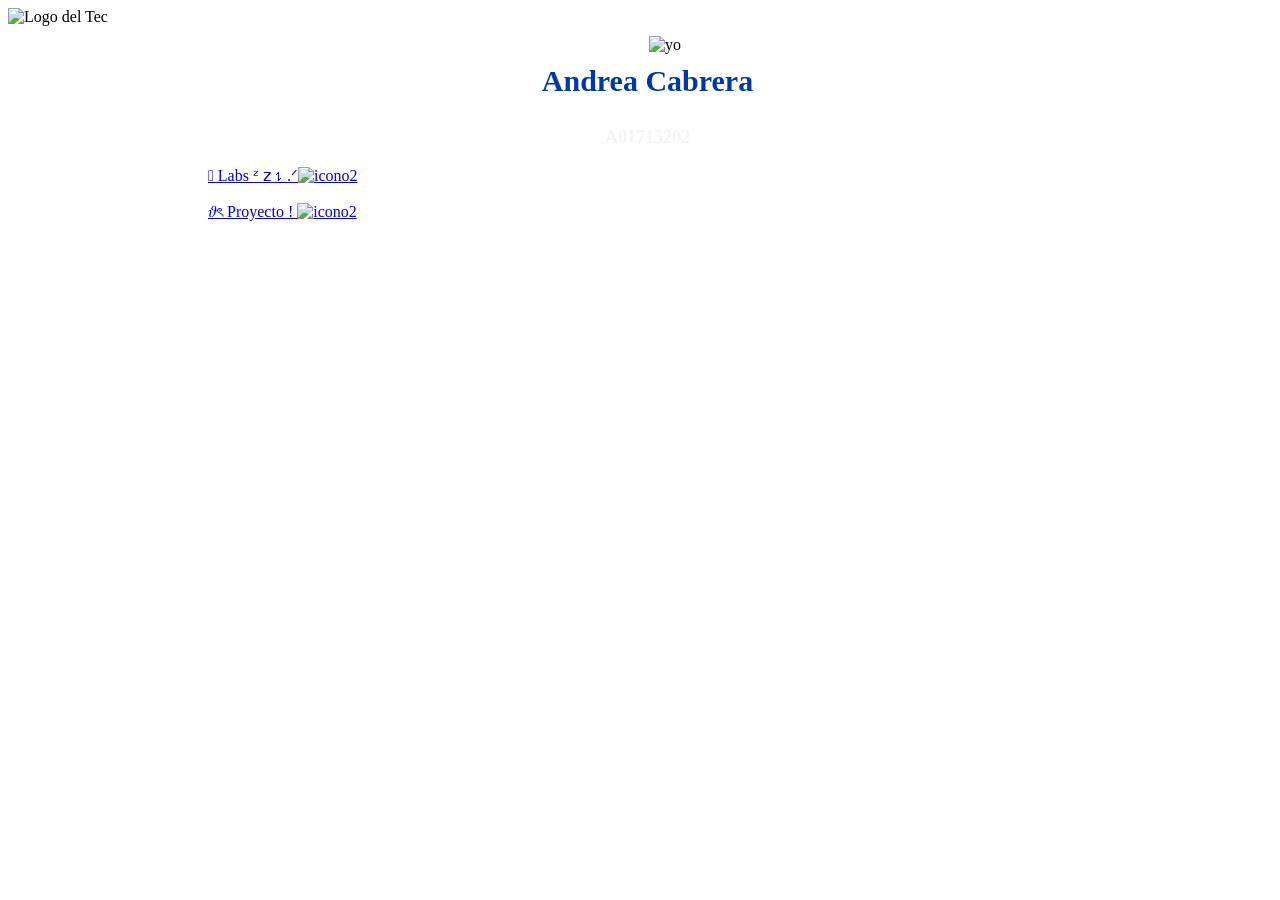
==== lab 1/index.html @ d2956aa1 "Add files via upload" ====
<!DOCTYPE html>
<html lang="es">
<head>
  <meta charset="UTF-8">
  <title>Presentación</title>
  <link rel="icon" type="image/png" sizes="16x16" href="imagenes/blue.ico">
  <link rel="stylesheet" href="style.css">
  <link rel="stylesheet" href="https://cdnjs.cloudflare.com/ajax/libs/font-awesome/6.4.0/css/all.min.css">
  <link rel="preconnect" href="https://fonts.googleapis.com">
  <link rel="preconnect" href="https://fonts.gstatic.com" crossorigin>
  <link href="https://fonts.googleapis.com/css2?family=Google+Sans:ital,opsz,wght@0,17..18,400..700;1,17..18,400..700&family=Lora:ital,wght@0,400..700;1,400..700&display=swap" rel="stylesheet">
</head>
<body>

  <div class="contenedor">
    <div class="logo">
      <img src="imagenes/logotec.png" alt="Logo del Tec">
    </div>

    <div class="contenido">  
      <div style="display: flex; flex-direction: column; align-items: center; margin-left:50px; margin-top: 10px;">
        <div class="fotodperfil">  
          <img src="imagenes/wanderer.jpg" alt="yo">
        </div>
        <h2 class="fade-slide" style="margin-left:-35px; margin-top: 10px; font-size: 30px; color: #0039a6;"><strong>Andrea Cabrera </strong></h2>
        <p class="fade-slide" style="margin-left: -35px; margin-top: 4px; font-size: 18px; color: #f6f3f3;"><strong>A01715202</strong></p>
      </div>

      <div class="perfil" style="margin-left: 200px; margin-top: 0px; margin-right: 25px;">
         <div class="decoracion"></div>
         <div class="decoracion2"></div>
         
        <div class="contacto">
         
          <nav >
          <div><a href="lab 0/index.html"><span>𖦹 Labs ᶻ 𝗓 𐰁 .ᐟ<img src="imagenes/wantarea.png" alt="icono2" class="icono2"></span></a></div>
          <br>
          <div><a href="proyecto/"><span> 𝜗ৎ Proyecto ! <img src="imagenes/wanlibros.png" alt="icono2" class="icono2"></span></a></div>
          </nav>
        </div>
      </div>
    </div>
  </div>

</body>
</html>
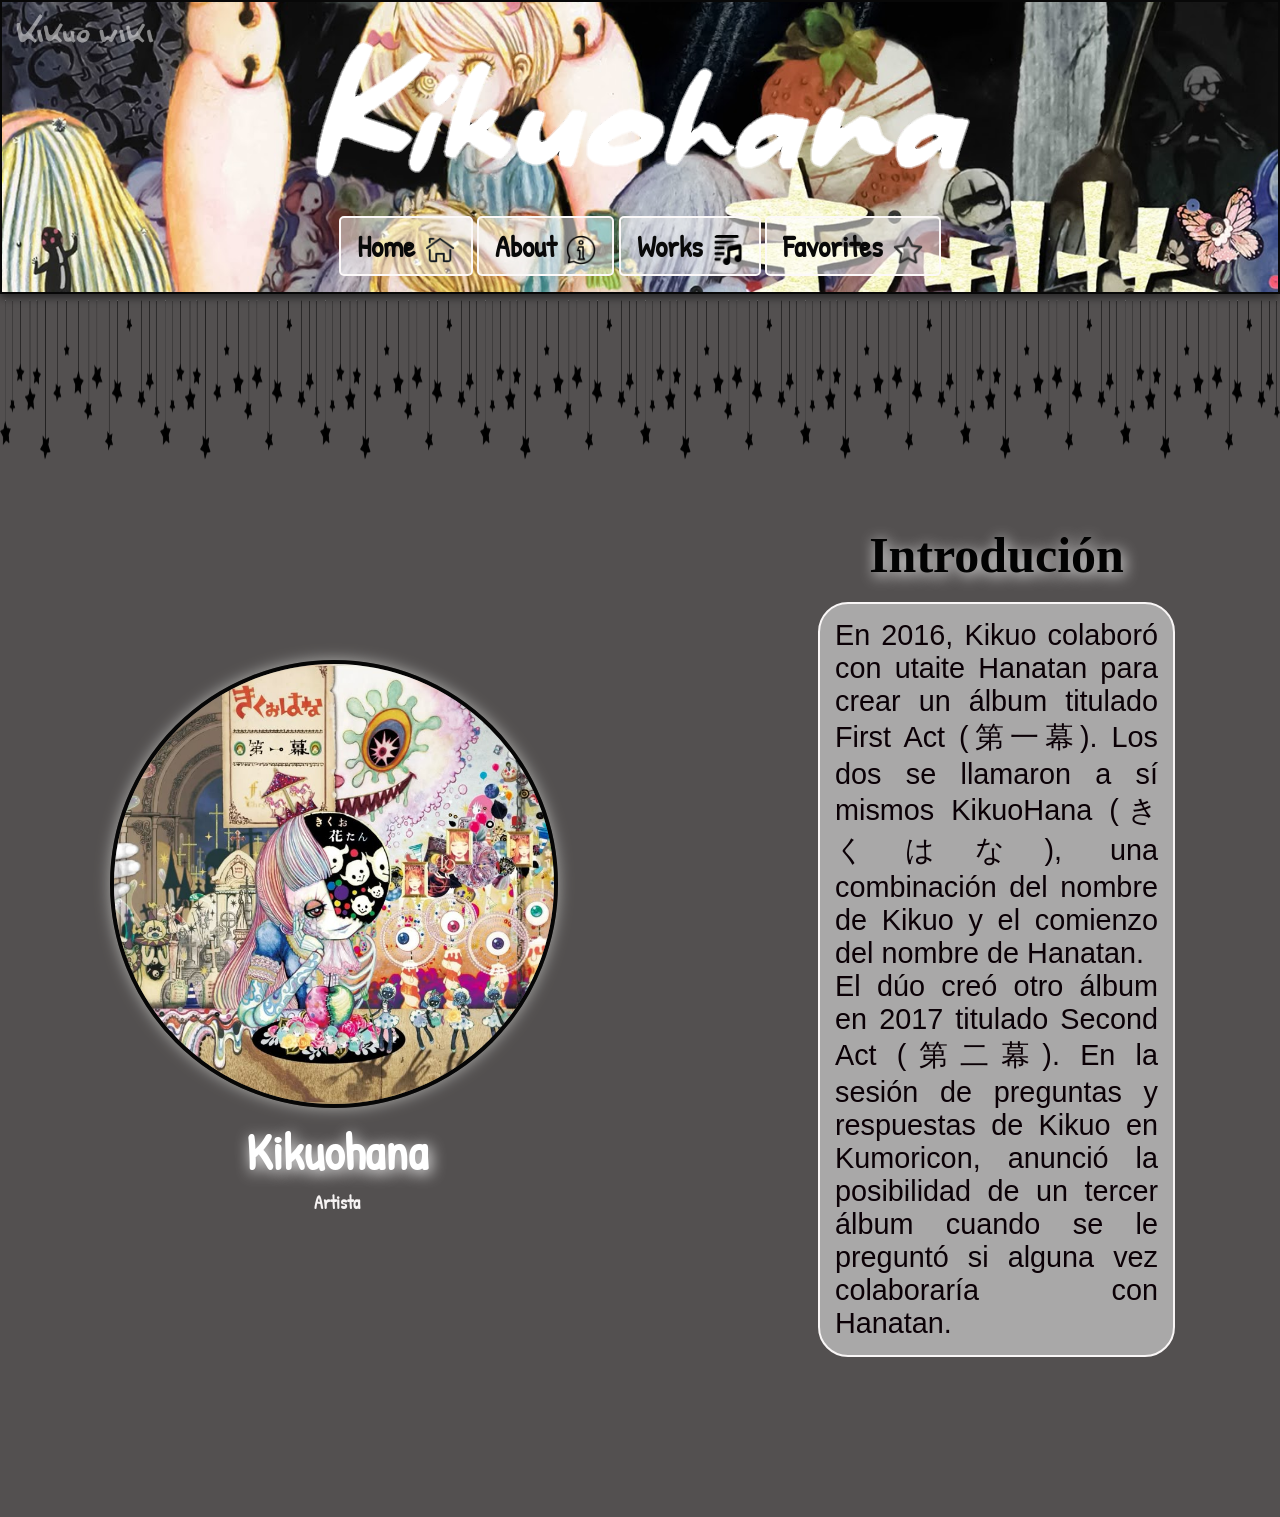
==== commit f540df66: "Add files via upload" ====
--- a/lab 1/index.html
+++ b/lab 1/index.html
@@ -2,45 +2,77 @@
 <html lang="es">
 <head>
   <meta charset="UTF-8">
-  <title>Presentación</title>
-  <link rel="icon" type="image/png" sizes="16x16" href="imagenes/blue.ico">
+  <title>Kikuohana</title>
+  <link rel="icon" type="image/png" sizes="16x16" href="imagenes/descargar (11).jpeg">
   <link rel="stylesheet" href="style.css">
   <link rel="stylesheet" href="https://cdnjs.cloudflare.com/ajax/libs/font-awesome/6.4.0/css/all.min.css">
   <link rel="preconnect" href="https://fonts.googleapis.com">
   <link rel="preconnect" href="https://fonts.gstatic.com" crossorigin>
   <link href="https://fonts.googleapis.com/css2?family=Google+Sans:ital,opsz,wght@0,17..18,400..700;1,17..18,400..700&family=Lora:ital,wght@0,400..700;1,400..700&display=swap" rel="stylesheet">
+  <link rel="preconnect" href="https://fonts.googleapis.com">
+  <link rel="preconnect" href="https://fonts.gstatic.com" crossorigin>
+  <link href="https://fonts.googleapis.com/css2?family=Comfortaa:wght@300..700&family=Google+Sans:ital,opsz,wght@0,17..18,400..700;1,17..18,400..700&family=Lora:ital,wght@0,400..700;1,400..700&family=Patrick+Hand&display=swap" rel="stylesheet">
 </head>
+ 
 <body>
-
-  <div class="contenedor">
-    <div class="logo">
-      <img src="imagenes/logotec.png" alt="Logo del Tec">
-    </div>
+  
+    <img src="imagenes/Site-logo.webp" alt="icono3" class="icono3">
+    <header>
+          
+            <img src="imagenes/kikuohana2.png" alt="kikuo" /> 
+        <nav>
+           
+            <a href="index.html"><span>Home<img src="imagenes/3643769-building-home-house-main-menu-start_113416.ico" alt="icono2" class="icono2"> </span></a>
+            <a href="about.html" ><span>About<img src="imagenes/help_information_chat_bubble_info_about_communications_speech_icon_258982.ico" alt="icono2" class="icono2"></span></a>
+            <a href="works.html" ><span>Works<img src="imagenes/songplaylist_120606.ico" alt="icono2" class="icono2"></span></a>
+         
+        <a href= "favorites.html"><span>Favorites<img src="imagenes/scheme_star_favorite_3421.ico" alt="icono2" class="icono2"></span></a>
+            
+        </nav>
+    </header>
+         <div class="decoracion"></div>
+         <br>
+         <br>
+         <br>
+        <br>
 
     <div class="contenido">  
       <div style="display: flex; flex-direction: column; align-items: center; margin-left:50px; margin-top: 10px;">
         <div class="fotodperfil">  
-          <img src="imagenes/wanderer.jpg" alt="yo">
+          <img src="imagenes/perfil.jpeg" alt="yo">
         </div>
-        <h2 class="fade-slide" style="margin-left:-35px; margin-top: 10px; font-size: 30px; color: #0039a6;"><strong>Andrea Cabrera </strong></h2>
-        <p class="fade-slide" style="margin-left: -35px; margin-top: 4px; font-size: 18px; color: #f6f3f3;"><strong>A01715202</strong></p>
+   
+        <h2 class="fade-slide" style="margin-left:-35px; margin-top: 10px; font-size: 50px;  font-family: 'Patrick Hand'; color:white; "><strong>Kikuohana </strong></h2>
+        <p class="fade-slide" style="margin-left: -35px; margin-top: 4px; font-size: 18px;  font-family: 'Patrick Hand'; color: #f6f3f3;"><strong>Artista</strong></p>
       </div>
 
       <div class="perfil" style="margin-left: 200px; margin-top: 0px; margin-right: 25px;">
-         <div class="decoracion"></div>
-         <div class="decoracion2"></div>
          
-        <div class="contacto">
          
-          <nav >
-          <div><a href="lab 0/index.html"><span>𖦹 Labs ᶻ 𝗓 𐰁 .ᐟ<img src="imagenes/wantarea.png" alt="icono2" class="icono2"></span></a></div>
-          <br>
-          <div><a href="proyecto/"><span> 𝜗ৎ Proyecto ! <img src="imagenes/wanlibros.png" alt="icono2" class="icono2"></span></a></div>
-          </nav>
-        </div>
+        <section class="hero">
+        
+
+    <h2>Introdución</h2>
+    <br>
+    <div class="cuadro-transparente">
+        <p>
+            En 2016, Kikuo colaboró con utaite Hanatan para crear
+            un álbum titulado First Act (第一幕). Los dos se llamaron
+            a sí mismos KikuoHana (きくはな), una combinación del
+            nombre de Kikuo y el comienzo del nombre de Hanatan.
+       <br>
+            El dúo creó otro álbum en 2017 titulado Second Act
+            (第二幕). En la sesión de preguntas y respuestas de Kikuo
+            en Kumoricon, anunció la posibilidad de un tercer álbum
+            cuando se le preguntó si alguna vez colaboraría con Hanatan.
+        </p>
+    </div>
+</section>
       </div>
     </div>
-  </div>
+  
 
+
+    
 </body>
 </html>
--- a/lab 1/style.css
+++ b/lab 1/style.css
@@ -0,0 +1,545 @@
+       body {
+    margin: 0;
+    padding: 0;
+    width: 100%;
+    max-width: 100%;
+    box-sizing: border-box;
+    font-family: Arial, sans-serif;
+    background-color: #535050;
+    background-position: center;
+    background-image: url('');
+        }   
+
+
+header 
+{
+            background-color: #000000;
+            color: rgb(22, 6, 17);
+            border: 2px solid rgb(8, 8, 8);
+            border-radius: 0px;
+            padding: 1rem;
+            text-align: center;
+            box-shadow: 0 4px 8px rgb(42, 41, 42);  
+            background-image: url('imagenes/bannerrr.jpg');   
+            background-repeat: no-repeat;
+            background-size: cover;
+            background-position: center;      
+        }
+
+ .section {
+            padding: 60px 20px;
+            max-width: 1200px;
+            margin: auto;
+          }
+      
+          .section h2 {
+            color: #000000;
+            font-size: 3rem;
+            margin-bottom: 1rem;
+            text-align: center;
+          }
+      
+          .section p {
+            font-size: 1.6rem;
+            line-height: 1.6;
+            text-align: center;
+          }
+
+.hero {
+            background: url('fotito.avif') center/cover no-repeat;
+            color: rgb(157, 71, 71);
+            text-align: center;
+            padding: 100px 20px;
+          }
+      
+.hero h2 {
+    color: #020202;
+    text-shadow: 2px 3px 15px #ffffff;
+    font-size: 50px;
+    font-family: cursive;  
+    text-align: center;
+    font-weight: bold;
+    margin: 0;
+          }
+
+h2 {
+    color: #020202;
+    text-shadow: 2px 3px 15px #ffffff;
+    font-size: 50px;
+    font-family: cursive;  
+    text-align: center;
+    font-weight: bold;
+    margin: 0;
+          }
+      
+.hero p {
+    color: #0b0006;
+    font-size: 1.8rem;
+    max-width: 1200px;
+    margin: 0 auto;
+          }
+      
+
+.logo {
+      position: absolute;
+      top: 30px;
+      left: 30px;
+      z-index: 3;
+    }
+
+    .logo img {
+      height: 60px;
+    }
+
+    .contenido {
+       display: flex;
+    align-items: center;
+    padding: 60px;
+    z-index: 2;
+    width: 100%;
+    max-width: 100%;
+    box-sizing: border-box;
+    color: #ffffff;
+    }
+
+    .fotodperfil {
+      width: 440px;
+      height: 440px;
+      border-radius: 50%;
+      background-color: #ffffff15;
+      border: 4px solid #060606;
+      margin-right: 40px;
+      display: flex;
+      justify-content: center;
+      align-items: center;
+      overflow: hidden;
+      animation: fadeIn 2s ease forwards, softGlow 3s ease-in-out infinite alternate;
+      opacity: 0;
+      transition: transform 0.4s ease-in-out;
+      box-shadow: 0 0 15px rgba(175, 175, 172, 0.982);
+    }
+
+    .fotodperfil:hover {
+      transform: scale(1.05);
+    }
+
+    .fotodperfil img {
+      width: 100%;
+      height: 100%;
+      object-fit: cover;
+    }
+
+    .perfil {
+      z-index: 2;
+      animation: fadeIn 2s ease forwards;
+      animation-delay: 0.5s;
+      opacity: 0;
+    }
+
+    @keyframes fadeIn {
+      to {
+        opacity: 1;
+      }
+    }
+
+    @keyframes softGlow {
+      0% {
+        box-shadow: 0 0 15px rgba(105, 105, 107, 0.881);
+      }
+      100% {
+        box-shadow: 0 0 25px rgb(100, 100, 101);
+      }
+    }
+
+    .fade-slide {
+      animation: slideFade 2s ease-out forwards;
+      opacity: 0;
+    }
+
+    @keyframes slideFade {
+      0% {
+        transform: translateX(-30px);
+        opacity: 0;
+      }
+      100% {
+        transform: translateX(0);
+        opacity: 1;
+      }
+    }
+
+    nav h2 {
+      margin: 0;
+      color: #0039a6;
+      font-size: 36px;
+      font-family: Georgia, 'Times New Roman', Times, serif;
+    }
+
+    nav p {
+      margin: 10px 0;
+      font-size: 80px;
+      color: #faf8fa;
+      font-family: Georgia, 'Times New Roman', Times, serif;
+    }
+
+    .contacto {
+      margin-top: 0px;
+      z-index: 1;
+    }
+
+    .contacto div {
+      margin-bottom: 10px;
+      font-size: 48px;
+      display: flex;
+      align-items: center;
+      color: #201e1f;
+      opacity: 0;
+      transform: translateY(20px);
+      animation: contactoFadeIn 0.8s ease-out forwards;
+    }
+
+    .contacto div:nth-child(1) { animation-delay: 0.6s; }
+    .contacto div:nth-child(2) { animation-delay: 0.8s; }
+    .contacto div:nth-child(3) { animation-delay: 1s; }
+    .contacto div:nth-child(4) { animation-delay: 1.2s; }
+
+    @keyframes contactoFadeIn {
+      to {
+        opacity: 1;
+        transform: translateY(0);
+      }
+    }
+
+
+         nav a {
+    display: inline-block;
+    border: 2px solid #fcf9f9;
+    font-family: 'Patrick Hand';
+    font-weight: bold;
+    margin-top: 1rem;
+    padding: 0.5rem 1rem;
+    background-color: rgba(255, 255, 255, 0.5);
+    color: rgb(9, 9, 9);
+    text-decoration: none;
+    font-size: 30px;
+    border-radius: 5px;
+    transition: background-color 0.3s;
+        }
+
+        nav a:hover {
+            background-color:rgb(207, 202, 205, 0.5);
+        }
+
+        nav a:hover span {
+            animation: bounce 0.7s ease;
+        }
+
+        nav a:hover {
+            cursor: pointer;
+        }
+
+        nav a:hover span {
+            animation: bounce 0.7s ease;
+        }
+
+        nav a span {
+            display: inline-block;
+            transition: transform 0.7s;
+        }
+
+        @keyframes bounce {
+            0%, 100% {
+                transform: translateY(0);
+            }
+            50% {
+                transform: translateY(-10px);
+            }
+        }
+
+
+ .icono2 {
+      width: 30px; 
+      height: 30px;
+      margin-left: 10px; 
+      vertical-align: middle;
+      border-radius: 5px;
+      z-index: 2; 
+        }
+
+ .icono3 {
+            position: fixed;
+            top: 10px;
+            left: 10px;
+            width: 150px; 
+            height: auto;
+            opacity: 0.5; 
+            z-index: 999; 
+        }      
+
+  .decoracion {
+    z-index: 0; 
+    position: absolute;
+    top: 300px;
+    left: 0px;
+    width: 900px;
+    background-image: url("imagenes/stars2.png");
+    background-repeat: repeat-x;
+    background-position: top left;
+    background-size: 160px 160px;
+   padding: 100px 300px;
+}
+
+.decoracioncopia {
+    z-index: 0; 
+    position: absolute;
+    top: 1800px;
+    left: 0px;
+    width: 900px;
+    background-image: url("imagenes/deco.gif");
+    background-repeat: repeat-x;
+    background-position: top left;
+    background-size: 600px 20px;
+   padding: 100px 300px;
+}
+
+.decoracioncopia2 {
+    z-index: 0; 
+    position: absolute;
+    top: 1200px;
+    left: 0px;
+    width: 900px;
+    background-image: url("imagenes/deco.gif");
+    background-repeat: repeat-x;
+    background-position: top left;
+    background-size: 600px 20px;
+   padding: 100px 300px;
+}
+
+.decoracioncopia3 {
+    z-index: 0; 
+    position: absolute;
+    top: 1850px;
+    left: 0px;
+    width: 900px;
+    background-image: url("imagenes/deco.gif");
+    background-repeat: repeat-x;
+    background-position: top left;
+    background-size: 600px 20px;
+   padding: 100px 300px;
+}
+
+
+.decoracion2 {
+    z-index: 0;
+    position: absolute;
+    top: 285px;
+    left: -10px;
+    width: 100%;
+    max-width: 100%;
+    box-sizing: border-box;
+    background-image: url("imagenes/borde.png");
+    background-position: top left;
+    background-repeat: no-repeat;
+    background-size: 100% 320px;
+    height: 320px;
+}
+
+.decoracion3 {
+    z-index: 0;
+    position: absolute;
+    top: 235px;
+    left: 30px;
+    width: 50px;
+    background-image: url("imagenes/wantalk.png");
+    background-position: top left;
+    background-repeat: no-repeat;
+    background-size: 250px 250px;
+    padding: 170px 130px;
+}
+
+.decoracion4 {
+    z-index: 0;
+    position: absolute;
+    top: 105px;
+    left: 920px;
+    width: 50px;
+    background-image: url("imagenes/sandrone.png");
+    background-position: top left;
+    background-repeat: no-repeat;
+    background-size: 210px 210px;
+    padding: 170px 130px;
+}
+
+.cuadro-transparente {
+    background-color: rgba(255, 255, 255, 0.5); 
+    padding: 15px; 
+    border-radius: 30px; 
+    display: inline-block; 
+    width: 100%; 
+    box-sizing: border-box;
+    text-align: justify;
+    border: 2px solid rgb(249, 246, 246);
+    align-items: center;
+        }
+
+.banner {
+    background-color: #000000;
+    color: rgb(22, 6, 17);
+    border: 2px solid rgb(8, 8, 8);
+    border-radius: 25px;
+    padding: 1rem;
+    box-shadow: 0 4px 8px rgb(42, 41, 42);
+    background-repeat: no-repeat;
+    background-size: cover;
+    background-position: center;
+    width: 450px;
+    height: 96px;
+    background-image: url("imagenes/kikuosbanner.jpeg");
+    display: inline-block;
+    box-sizing: border-box;
+    vertical-align: top;
+    box-shadow: 0 0 15px rgba(175, 175, 172, 0.982);
+    top: -100px;
+   
+}
+
+ .banner:hover {
+      transform: scale(1.05);
+    }
+
+    .banner img {
+      width: 100%;
+      height: 100%;
+      object-fit: cover;
+    }
+
+.fotodperfil a {
+    cursor: pointer !important;
+    display: inline-block;
+    position: relative;
+    z-index: 10;
+    text-decoration: none;
+}
+
+.fotodperfil a img {
+    cursor: pointer !important;
+    display: block;
+     text-decoration: none;
+}
+
+.banner2 {
+    background-color: #f4efef;
+    color: rgb(253, 249, 252);
+    border: 2px solid rgb(254, 253, 253);
+    border-radius: 25px;
+    padding: 1rem;
+    box-shadow: 0 4px 8px rgb(42, 41, 42);
+    background-repeat: no-repeat;
+    background-size: cover;
+    background-position: center;
+    width: 450px;
+    height: 96px;
+    background-image: url("imagenes/hanabanner.jpeg");
+    display: inline-block;
+    box-sizing: border-box;
+    vertical-align: top;
+    box-shadow: 0 0 15px rgba(175, 175, 172, 0.982);
+    top: -100px;
+
+}
+
+ .banner2:hover {
+    transform: scale(1.05);
+    }
+
+.banner2 img {
+    width: 100%;
+    height: 100%;
+    object-fit: cover;
+
+    }
+
+ .banner2 a {
+    cursor: pointer !important;
+    display: inline-block;
+    position: relative;
+    z-index: 10;
+    text-decoration: none;
+}
+
+.banner2 a img {
+    cursor: pointer !important;
+    display: block;
+     text-decoration: none;
+}
+
+ .fotodperfil2 {
+      width: 100px;
+      height: 100px;
+      border-radius: 50%;
+      background-color: white;
+      border: 4px solid #fefafa;
+      margin-right: -20px;
+      display: flex;
+      justify-content:right;
+      align-items:right;
+      overflow: hidden;
+      animation: fadeIn 2s ease forwards, softGlow 3s ease-in-out infinite alternate;
+      opacity: 0;
+      transition: transform 0.4s ease-in-out;
+      box-shadow: 0 0 15px rgba(175, 175, 172, 0.982);
+      top: 0px;
+      left: -30px;
+    }
+
+    .fotodperfil2:hover {
+      transform: scale(1.05);
+    }
+
+    .fotodperfil2 img {
+      width: 100%;
+      height: 100%;
+      object-fit: cover;
+    }
+
+  .fotodperfil2 a {
+    cursor: pointer !important;
+    display: inline-block;
+    position: relative;
+    z-index: 10;
+    text-decoration: none;
+}
+
+.fotodperfil2 a img {
+    cursor: pointer !important;
+    display: block;
+     text-decoration: none;
+}
+
+.fotoalbum{
+    background-color: #f4efef;
+    color: rgb(253, 249, 252);
+    border: -2px solid rgb(254, 253, 253);
+    border-radius: 0px;
+    padding: 1rem;
+    box-shadow: 0 4px 8px rgb(42, 41, 42);
+    background-repeat: no-repeat;
+    background-size: cover;
+    background-position: center;
+    width: auto;
+    height: auto;
+    background-image: url("");
+    display: inline-block;
+    vertical-align: top;
+    box-shadow: 0 0 15px rgba(175, 175, 172, 0.982);
+    top: -100px;
+}
+
+ .fotoalbum:hover {
+      transform: scale(1.05);
+    }
+
+    .fotoalbum img {
+      width: 100%;
+      height: 100%;
+      object-fit: cover;
+    }
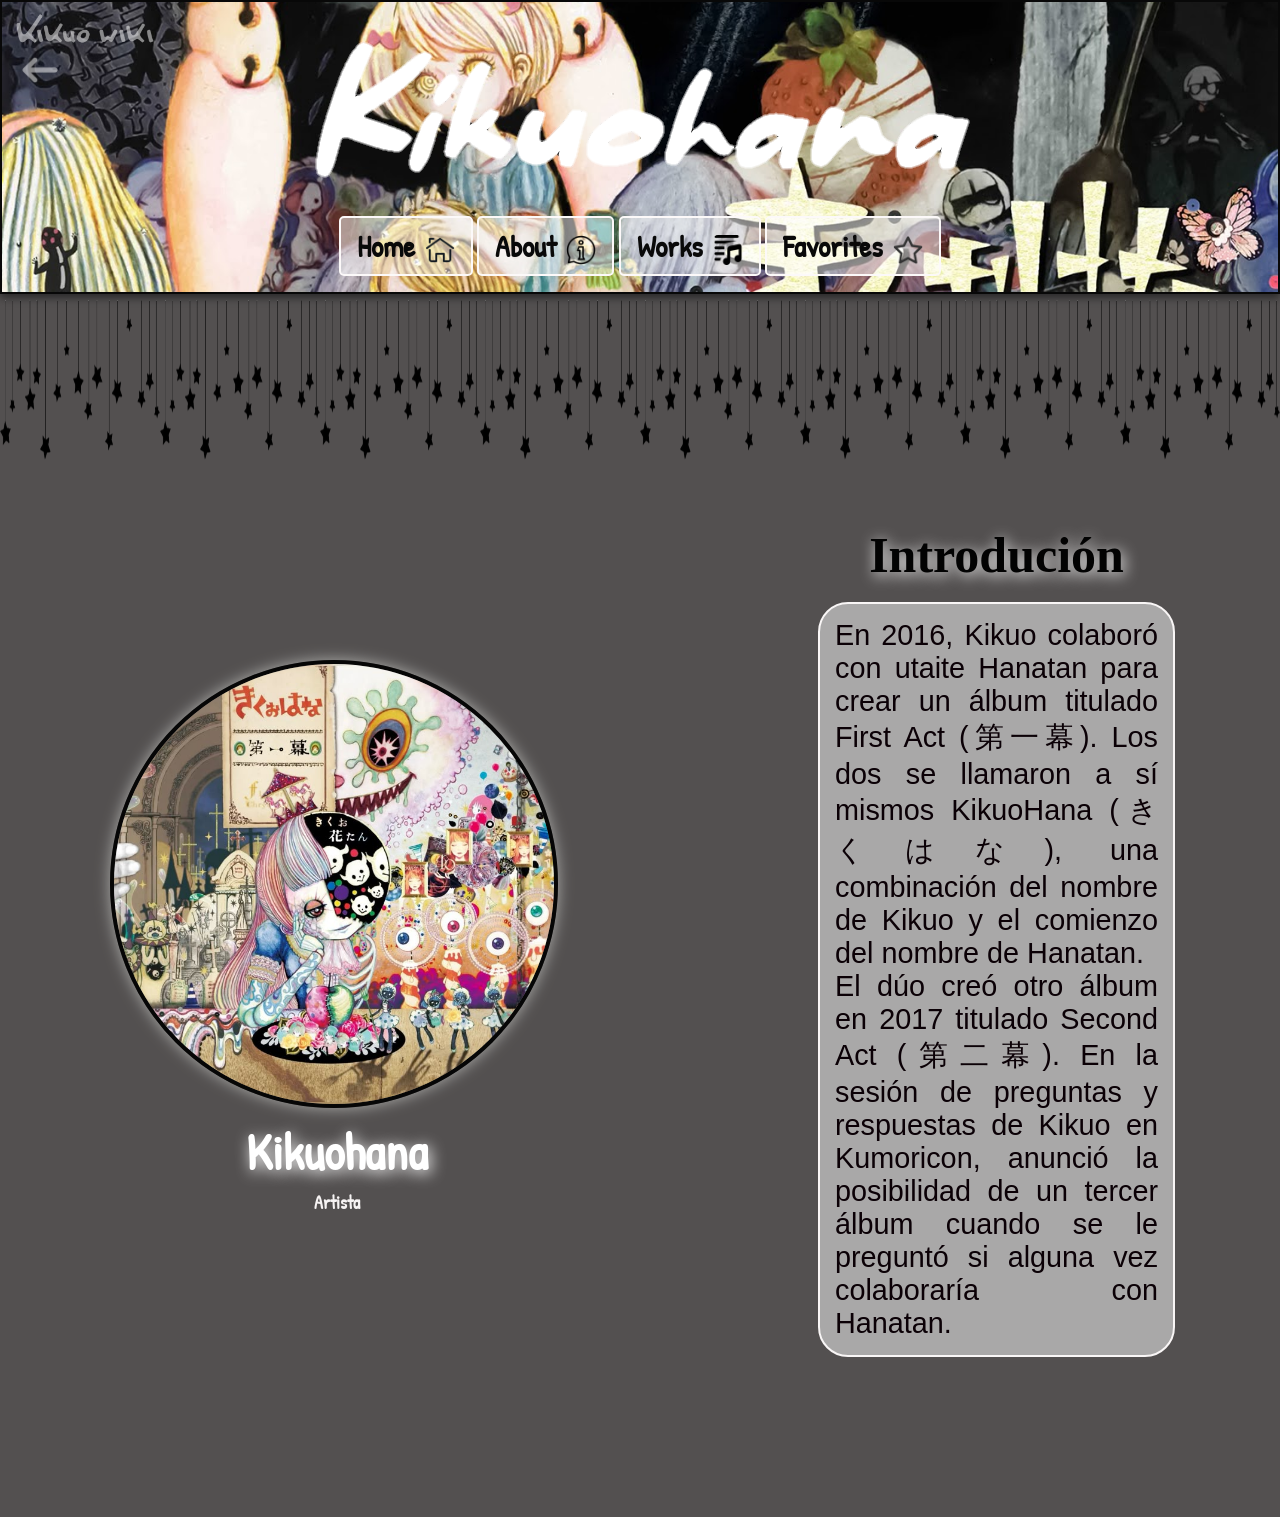
==== commit 4902b291: "Add files via upload" ====
--- a/lab 1/index.html
+++ b/lab 1/index.html
@@ -3,7 +3,7 @@
 <head>
   <meta charset="UTF-8">
   <title>Kikuohana</title>
-  <link rel="icon" type="image/png" sizes="16x16" href="imagenes/descargar (11).jpeg">
+   <link rel="icon" type="image/png" sizes="16x16" href="imagenes/Kikuohana — Desert theater.ico">
   <link rel="stylesheet" href="style.css">
   <link rel="stylesheet" href="https://cdnjs.cloudflare.com/ajax/libs/font-awesome/6.4.0/css/all.min.css">
   <link rel="preconnect" href="https://fonts.googleapis.com">
@@ -17,6 +17,7 @@
 <body>
   
     <img src="imagenes/Site-logo.webp" alt="icono3" class="icono3">
+    <a href="../labs/index.html"> <img src="imagenes/flecha.png" alt="icono4" class="icono4"></a>
     <header>
           
             <img src="imagenes/kikuohana2.png" alt="kikuo" /> 
--- a/lab 1/style.css
+++ b/lab 1/style.css
@@ -273,7 +273,18 @@
             height: auto;
             opacity: 0.5; 
             z-index: 999; 
+        }    
+        
+  .icono4 {
+            position: fixed;
+            top: 40px;
+            left: 10px;
+            width: 60px; 
+            height: auto;
+            opacity: 0.5; 
+            z-index: 999; 
         }      
+
 
   .decoracion {
     z-index: 0; 
